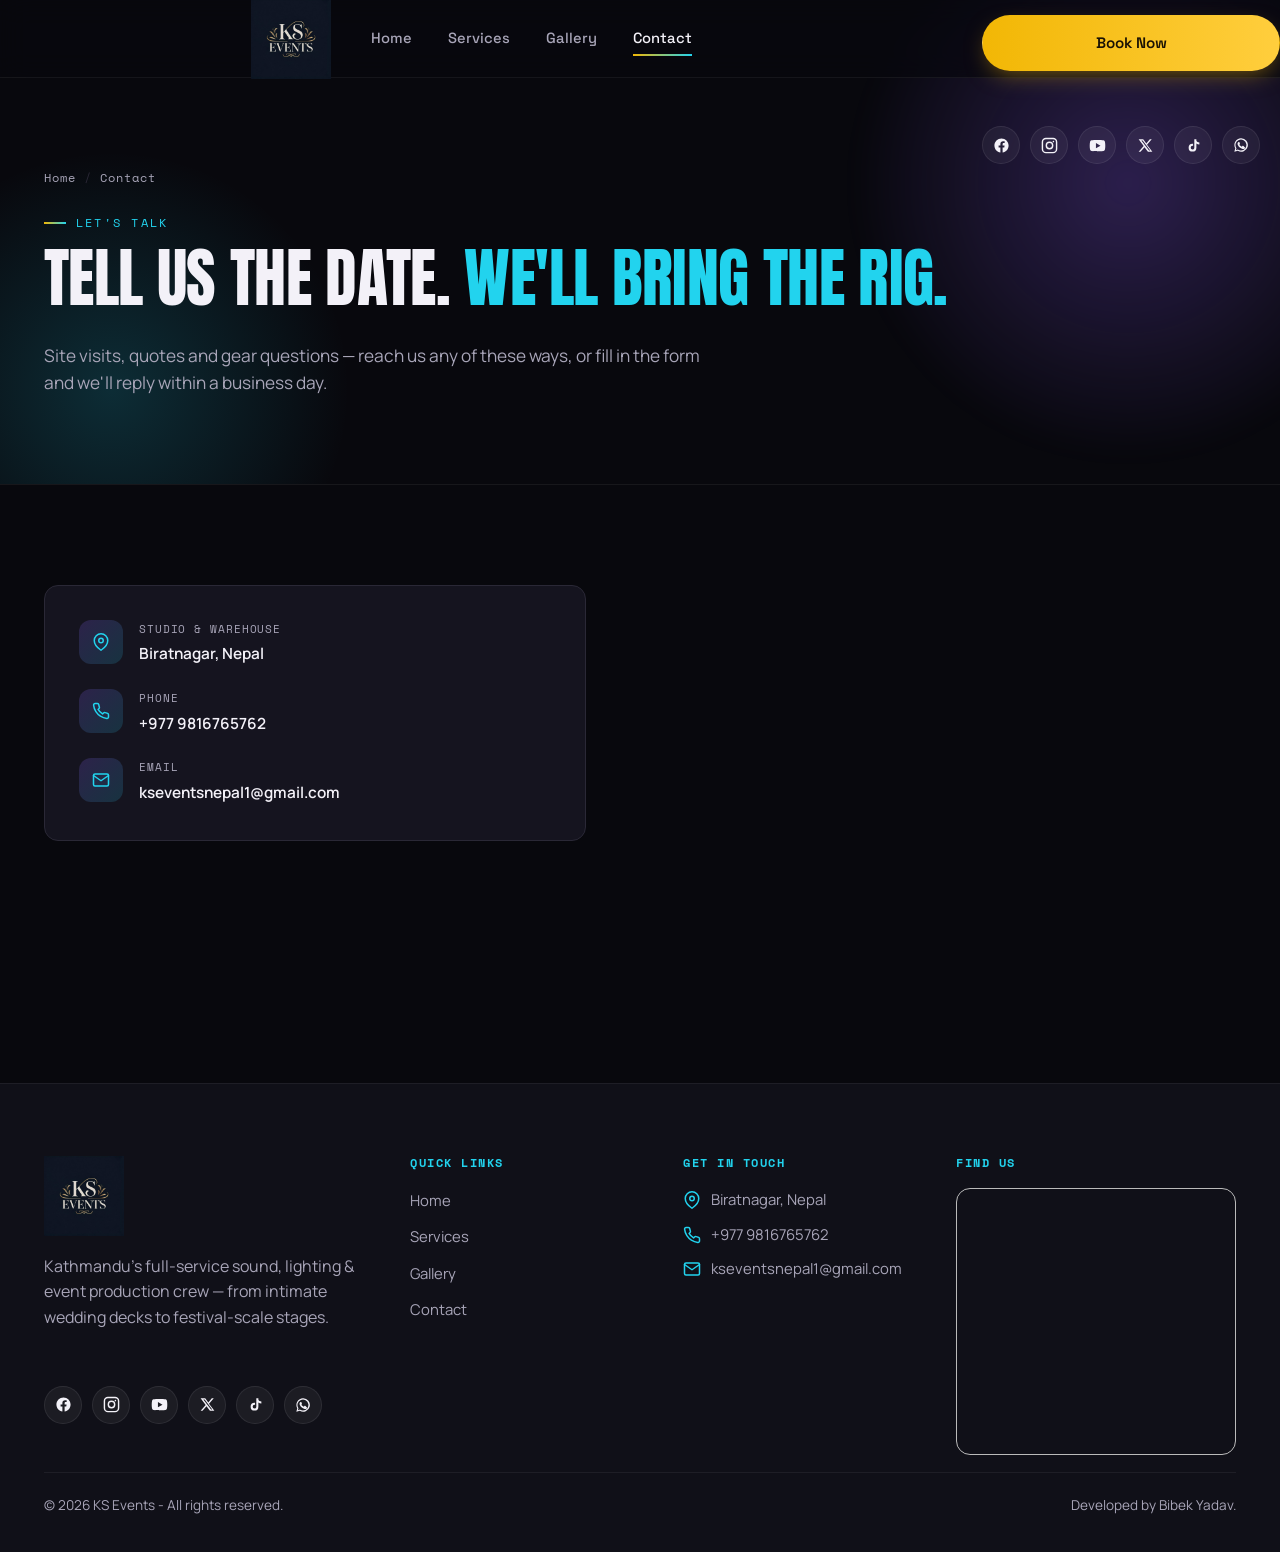
==== contact.html @ 90937ca4 "Add files via upload" ====
<!DOCTYPE html>
<html lang="en">
<head>
<meta charset="UTF-8">
<meta name="viewport" content="width=device-width, initial-scale=1.0">
<title>Contact | KS — Events</title>
<meta name="description" content="Contact KS Sound & Light Co. in Kathmandu for a quote on sound systems, lighting, DJ equipment and stage production.">
<link rel="icon" href="data:image/svg+xml,<svg xmlns=%22http://www.w3.org/2000/svg%22 viewBox=%220 0 24 24%22><rect width=%2224%22 height=%2224%22 rx=%226%22 fill=%22%2308080d%22/><rect x=%224%22 y=%2210%22 width=%222.6%22 height=%224%22 fill=%22%23f2b705%22/><rect x=%228%22 y=%226%22 width=%222.6%22 height=%2212%22 fill=%22%2322d3ee%22/><rect x=%2212%22 y=%228%22 width=%222.6%22 height=%228%22 fill=%22%238b5cf6%22/><rect x=%2216%22 y=%224%22 width=%222.6%22 height=%2216%22 fill=%22%23ec4899%22/></svg>">
<link rel="stylesheet" href="css/style.css">
</head>
<body>
  <header class="site-header">
    <div class="container">
     <a href="index.html" class="logo">
    <img src="assets/ks-events-logo.jpg" alt="KS Events Logo">
</a>
      <nav class="nav-links" aria-label="Primary">
          <a href="index.html">Home</a>
          <a href="services.html">Services</a>
          <a href="gallery.html">Gallery</a>
          <a href="contact.html" class="active">Contact</a>
      </nav>
      <div class="nav-cta">
        <button class="hamburger" aria-label="Toggle menu" aria-expanded="false">
          <span></span><span></span><span></span>
        </button>
      </div>
    </div>
    <div class="mobile-menu" id="mobileMenu">
        <a href="index.html">Home</a>
        <a href="services.html">Services</a>
        <a href="gallery.html">Gallery</a>
        <a href="contact.html" class="active">Contact</a><br><br><br><br>
      <a href="contact.html" class="btn btn-primary btn-block">Book Now</a>
       <div class="social-row">
          <a href="https://www.facebook.com/kseventsnepal" aria-label="Facebook" target="_blank" rel="noopener"><svg viewBox="0 0 24 24" fill="currentColor" width="17" height="17"><path d="M22 12.06C22 6.5 17.52 2 12 2S2 6.5 2 12.06c0 5 3.66 9.15 8.44 9.94v-7.03H7.9v-2.9h2.54V9.85c0-2.5 1.49-3.89 3.78-3.89 1.1 0 2.24.2 2.24.2v2.46h-1.26c-1.24 0-1.63.77-1.63 1.56v1.88h2.78l-.44 2.9h-2.34V22c4.78-.79 8.44-4.94 8.44-9.94z"/></svg></a>
          <a href="https://www.instagram.com/kseventsnepal" aria-label="Instagram" target="_blank" rel="noopener"><svg viewBox="0 0 24 24" fill="none" stroke="currentColor" stroke-width="2" width="17" height="17"><rect x="2" y="2" width="20" height="20" rx="5"/><circle cx="12" cy="12" r="4.5"/><circle cx="17.5" cy="6.5" r="1.1" fill="currentColor" stroke="none"/></svg></a>
          <a href="https://www.youtube.com/@kseventsnepal" aria-label="YouTube" target="_blank" rel="noopener"><svg viewBox="0 0 24 24" fill="currentColor" width="17" height="17"><path d="M22.5 6.7a2.8 2.8 0 0 0-2-2C18.9 4.2 12 4.2 12 4.2s-6.9 0-8.5.5a2.8 2.8 0 0 0-2 2A29.4 29.4 0 0 0 1 12.2a29.4 29.4 0 0 0 .5 5.6 2.8 2.8 0 0 0 2 2c1.6.5 8.5.5 8.5.5s6.9 0 8.5-.5a2.8 2.8 0 0 0 2-2 29.4 29.4 0 0 0 .5-5.6 29.4 29.4 0 0 0-.5-5.5zM9.8 15.9V8.5l6.4 3.7z"/></svg></a>
          <a href="https://x.com/kseventsnepal" aria-label="X / Twitter" target="_blank" rel="noopener"><svg viewBox="0 0 24 24" fill="currentColor" width="15" height="15"><path d="M18.9 2H22l-7.6 8.7L23 22h-7.1l-5.5-7.2L4 22H1l8.1-9.3L1 2h7.3l5 6.6L18.9 2zm-1.2 18h1.9L7.4 4H5.3l12.4 16z"/></svg></a>
          <a href="https://www.tiktok.com/@kseventsnepal" aria-label="TikTok" target="_blank" rel="noopener"><svg viewBox="0 0 24 24" fill="currentColor" width="15" height="15"><path d="M16.6 2h-3.3v13.4c0 1.6-1.3 2.9-2.9 2.9a2.9 2.9 0 0 1-2.9-2.9 2.9 2.9 0 0 1 2.9-2.9c.3 0 .6 0 .9.1V9.3a6.2 6.2 0 0 0-.9-.1A6.2 6.2 0 0 0 4.2 15.4 6.2 6.2 0 0 0 10.4 21.6a6.2 6.2 0 0 0 6.2-6.2V8.8a8.2 8.2 0 0 0 4.8 1.5V7c-2.1 0-4-1.1-4.8-2.6V2z"/></svg></a>
          <a href="https://wa.me/9816765762" aria-label="WhatsApp" target="_blank" rel="noopener"><svg viewBox="0 0 24 24" fill="currentColor" width="16" height="16"><path d="M12 2a10 10 0 0 0-8.6 15L2 22l5.2-1.4A10 10 0 1 0 12 2zm0 18.2a8.2 8.2 0 0 1-4.2-1.1l-.3-.2-3.1.8.8-3-.2-.3a8.2 8.2 0 1 1 7 3.8zm4.5-6.1c-.2-.1-1.5-.7-1.7-.8-.2-.1-.4-.1-.6.1-.2.2-.7.8-.8 1-.1.1-.3.2-.5.1-.2-.1-1-.4-1.9-1.2-.7-.6-1.2-1.4-1.3-1.6-.1-.2 0-.4.1-.5.1-.1.3-.3.4-.5.1-.1.2-.3.2-.4.1-.2 0-.4 0-.5-.1-.1-.6-1.5-.8-2-.2-.5-.4-.4-.6-.4h-.5c-.2 0-.5.1-.7.3-.2.2-1 1-1 2.4s1 2.8 1.1 3c.1.2 2 3 4.8 4.3.7.3 1.2.5 1.6.6.7.2 1.3.2 1.8.1.5-.1 1.5-.6 1.7-1.2.2-.6.2-1.1.2-1.2-.1-.2-.3-.2-.5-.3z"/></svg></a>
          </div>
    </div>
  </header>

  <main>
    <section class="page-hero">
      <div class="container">
        <p class="breadcrumb"><a href="index.html">Home</a><span class="sep">/</span>Contact</p>
        <p class="eyebrow">Let's Talk</p>
        <h1 class="display-xl" style="font-size:clamp(2.2rem,5vw,4rem);">Tell us the date. <span class="accent-2">We'll bring the rig.</span></h1>
        <p class="lede" style="margin-top:18px;">Site visits, quotes and gear questions &mdash; reach us any of these ways, or fill in the form and we'll reply within a business day.</p>
      </div>
    </section>

    <section>
      <div class="container contact-grid">
        <div>
          <div class="contact-info-card">
            <ul class="contact-info-list">
              <li>
                <div class="ci-icon"><svg viewBox="0 0 24 24" fill="none" stroke="currentColor" stroke-width="2" stroke-linecap="round" stroke-linejoin="round" width="18" height="18"><path d="M21 10c0 7-9 13-9 13s-9-6-9-13a9 9 0 0 1 18 0z"/><circle cx="12" cy="10" r="3"/></svg></div>
                <div>
                  <div class="ci-label">Studio &amp; Warehouse</div>
                  <div class="ci-value">Biratnagar, Nepal</div>
                </div>
              </li>
              <li>
                <div class="ci-icon"><svg viewBox="0 0 24 24" fill="none" stroke="currentColor" stroke-width="2" stroke-linecap="round" stroke-linejoin="round" width="18" height="18"><path d="M22 16.92v3a2 2 0 0 1-2.18 2 19.79 19.79 0 0 1-8.63-3.07 19.5 19.5 0 0 1-6-6 19.79 19.79 0 0 1-3.07-8.67A2 2 0 0 1 4.11 2h3a2 2 0 0 1 2 1.72c.127.96.361 1.9.7 2.81a2 2 0 0 1-.45 2.11L8.09 9.91a16 16 0 0 0 6 6l1.27-1.27a2 2 0 0 1 2.11-.45c.91.339 1.85.573 2.81.7A2 2 0 0 1 22 16.92z"/></svg></div>
                <div>
                  <div class="ci-label">Phone</div>
                  <a class="ci-value" href="tel:+9779816765762">+977 9816765762</a>
                </div>
              </li>
              <li>
                <div class="ci-icon"><svg viewBox="0 0 24 24" fill="none" stroke="currentColor" stroke-width="2" stroke-linecap="round" stroke-linejoin="round" width="18" height="18"><rect x="2" y="4" width="20" height="16" rx="2"/><polyline points="22,6 12,13 2,6"/></svg></div>
                <div>
                  <div class="ci-label">Email</div>
                  <a class="ci-value" href="mailto:kseventsnepal1@gmail.com">kseventsnepal1@gmail.com</a>
                </div>
              </li>
              <!--  -->
            </ul>
          </div>
    </section>
  </main>

  <footer class="site-footer">
    <div class="container">
      <div class="footer-grid">
        <div class="footer-brand">
          <a href="index.html" class="logo">
    <img src="assets/ks-events-logo.jpg" alt="KS Events Logo">
</a>
          <p style="margin-top:18px;">Kathmandu's full-service sound, lighting &amp; event production crew — from intimate wedding decks to festival-scale stages.</p>
           <div class="social-row">
          <a href="https://www.facebook.com/kseventsnepal" aria-label="Facebook" target="_blank" rel="noopener"><svg viewBox="0 0 24 24" fill="currentColor" width="17" height="17"><path d="M22 12.06C22 6.5 17.52 2 12 2S2 6.5 2 12.06c0 5 3.66 9.15 8.44 9.94v-7.03H7.9v-2.9h2.54V9.85c0-2.5 1.49-3.89 3.78-3.89 1.1 0 2.24.2 2.24.2v2.46h-1.26c-1.24 0-1.63.77-1.63 1.56v1.88h2.78l-.44 2.9h-2.34V22c4.78-.79 8.44-4.94 8.44-9.94z"/></svg></a>
          <a href="https://www.instagram.com/kseventsnepal" aria-label="Instagram" target="_blank" rel="noopener"><svg viewBox="0 0 24 24" fill="none" stroke="currentColor" stroke-width="2" width="17" height="17"><rect x="2" y="2" width="20" height="20" rx="5"/><circle cx="12" cy="12" r="4.5"/><circle cx="17.5" cy="6.5" r="1.1" fill="currentColor" stroke="none"/></svg></a>
          <a href="https://www.youtube.com/@kseventsnepal" aria-label="YouTube" target="_blank" rel="noopener"><svg viewBox="0 0 24 24" fill="currentColor" width="17" height="17"><path d="M22.5 6.7a2.8 2.8 0 0 0-2-2C18.9 4.2 12 4.2 12 4.2s-6.9 0-8.5.5a2.8 2.8 0 0 0-2 2A29.4 29.4 0 0 0 1 12.2a29.4 29.4 0 0 0 .5 5.6 2.8 2.8 0 0 0 2 2c1.6.5 8.5.5 8.5.5s6.9 0 8.5-.5a2.8 2.8 0 0 0 2-2 29.4 29.4 0 0 0 .5-5.6 29.4 29.4 0 0 0-.5-5.5zM9.8 15.9V8.5l6.4 3.7z"/></svg></a>
          <a href="https://x.com/kseventsnepal" aria-label="X / Twitter" target="_blank" rel="noopener"><svg viewBox="0 0 24 24" fill="currentColor" width="15" height="15"><path d="M18.9 2H22l-7.6 8.7L23 22h-7.1l-5.5-7.2L4 22H1l8.1-9.3L1 2h7.3l5 6.6L18.9 2zm-1.2 18h1.9L7.4 4H5.3l12.4 16z"/></svg></a>
          <a href="https://www.tiktok.com/@kseventsnepal" aria-label="TikTok" target="_blank" rel="noopener"><svg viewBox="0 0 24 24" fill="currentColor" width="15" height="15"><path d="M16.6 2h-3.3v13.4c0 1.6-1.3 2.9-2.9 2.9a2.9 2.9 0 0 1-2.9-2.9 2.9 2.9 0 0 1 2.9-2.9c.3 0 .6 0 .9.1V9.3a6.2 6.2 0 0 0-.9-.1A6.2 6.2 0 0 0 4.2 15.4 6.2 6.2 0 0 0 10.4 21.6a6.2 6.2 0 0 0 6.2-6.2V8.8a8.2 8.2 0 0 0 4.8 1.5V7c-2.1 0-4-1.1-4.8-2.6V2z"/></svg></a>
          <a href="https://wa.me/9816765762" aria-label="WhatsApp" target="_blank" rel="noopener"><svg viewBox="0 0 24 24" fill="currentColor" width="16" height="16"><path d="M12 2a10 10 0 0 0-8.6 15L2 22l5.2-1.4A10 10 0 1 0 12 2zm0 18.2a8.2 8.2 0 0 1-4.2-1.1l-.3-.2-3.1.8.8-3-.2-.3a8.2 8.2 0 1 1 7 3.8zm4.5-6.1c-.2-.1-1.5-.7-1.7-.8-.2-.1-.4-.1-.6.1-.2.2-.7.8-.8 1-.1.1-.3.2-.5.1-.2-.1-1-.4-1.9-1.2-.7-.6-1.2-1.4-1.3-1.6-.1-.2 0-.4.1-.5.1-.1.3-.3.4-.5.1-.1.2-.3.2-.4.1-.2 0-.4 0-.5-.1-.1-.6-1.5-.8-2-.2-.5-.4-.4-.6-.4h-.5c-.2 0-.5.1-.7.3-.2.2-1 1-1 2.4s1 2.8 1.1 3c.1.2 2 3 4.8 4.3.7.3 1.2.5 1.6.6.7.2 1.3.2 1.8.1.5-.1 1.5-.6 1.7-1.2.2-.6.2-1.1.2-1.2-.1-.2-.3-.2-.5-.3z"/></svg></a>
          </div>
        </div>
        <div class="footer-col">
          <h4>Quick Links</h4>
          <ul>
            <li><a href="index.html">Home</a></li>
            <li><a href="services.html">Services</a></li>
            <li><a href="gallery.html">Gallery</a></li>
            <li><a href="contact.html">Contact</a></li>
          </ul>
        </div>
        <div class="footer-col">
          <h4>Get In Touch</h4>
           <ul class="footer-contact">
            <li><svg viewBox="0 0 24 24" fill="none" stroke="currentColor" stroke-width="2" stroke-linecap="round" stroke-linejoin="round" width="18" height="18"><path d="M21 10c0 7-9 13-9 13s-9-6-9-13a9 9 0 0 1 18 0z"/><circle cx="12" cy="10" r="3"/></svg><span>Biratnagar, Nepal</span></li>
            <li><svg viewBox="0 0 24 24" fill="none" stroke="currentColor" stroke-width="2" stroke-linecap="round" stroke-linejoin="round" width="18" height="18"><path d="M22 16.92v3a2 2 0 0 1-2.18 2 19.79 19.79 0 0 1-8.63-3.07 19.5 19.5 0 0 1-6-6 19.79 19.79 0 0 1-3.07-8.67A2 2 0 0 1 4.11 2h3a2 2 0 0 1 2 1.72c.127.96.361 1.9.7 2.81a2 2 0 0 1-.45 2.11L8.09 9.91a16 16 0 0 0 6 6l1.27-1.27a2 2 0 0 1 2.11-.45c.91.339 1.85.573 2.81.7A2 2 0 0 1 22 16.92z"/></svg><span><a href="tel:+977981-6765762">+977 9816765762</a></span></li>
            <li><svg viewBox="0 0 24 24" fill="none" stroke="currentColor" stroke-width="2" stroke-linecap="round" stroke-linejoin="round" width="18" height="18"><rect x="2" y="4" width="20" height="16" rx="2"/><polyline points="22,6 12,13 2,6"/></svg><span><a href="mailto:kseventsnepal1@gmail.com">kseventsnepal1@gmail.com</a></span></li>
          </ul>
        </div>
        <div class="footer-col">
          <h4>Find Us</h4>
          <div class="footer-map">
<iframe src="https://www.google.com/maps/embed?pb=!1m18!1m12!1m3!1d434561.40203248017!2d86.66157128906248!3d26.46418749999999!2m3!1f0!2f0!3f0!3m2!1i1024!2i768!4f13.1!3m3!1m2!1s0x39ef75a3196e18e9%3A0xb4c93effccb5a63e!2sKS%20Events!5e1!3m2!1sen!2sus!4v1784342644510!5m2!1sen!2sus" width="400" height="300" style="border:0;" allowfullscreen="" loading="lazy" referrerpolicy="strict-origin-when-cross-origin"></iframe>          </div>
        </div>
      </div>
      <div class="footer-bottom">
        <p>&copy; <span data-year></span> KS Events - All rights reserved.</p>
        <p>Developed by <a href="https://bibekyadav.com.np" target="_blank" rel="noopener noreferrer">Bibek Yadav</a>.</p>
      </div>
    </div>
  </footer>
  <script src="js/main.js"></script>
  <script>
    document.getElementById('contactSocials').innerHTML = document.querySelector('.mobile-menu .social-row').innerHTML;
  </script>
</body>
</html>
---- css/style.css ----
/* ==========================================================================
   TARANG — Sound & Light Co.
   Design tokens: ink black + electric violet/cyan/gold, waveform signature
   ========================================================================== */

@import url('https://fonts.googleapis.com/css2?family=Anton&family=Space+Grotesk:wght@400;500;600;700&family=Manrope:wght@400;500;600;700;800&family=Space+Mono:wght@400;700&display=swap');

:root {
  /* Color */
  --ink:        #08080d;
  --ink-2:      #101018;
  --surface:    #15141f;
  --surface-2:  #1c1a29;
  --line:       #2a2836;
  --text:       #f3f1f8;
  --text-dim:   #a8a5b8;
  --violet:     #8b5cf6;
  --violet-2:   #b794f6;
  --cyan:       #22d3ee;
  --gold:       #f2b705;
  --pink:       #ec4899;
  --success:    #34d399;

  /* Type */
  --f-display: 'Anton', 'Space Grotesk', sans-serif;
  --f-head:    'Space Grotesk', sans-serif;
  --f-body:    'Manrope', sans-serif;
  --f-mono:    'Space Mono', monospace;

  /* Layout */
  --max-w: 1240px;
  --header-h: 78px;
  --radius: 14px;
  --radius-sm: 8px;

  --ease: cubic-bezier(.22,1,.36,1);
}

* { box-sizing: border-box; }
html { scroll-behavior: smooth; }
body {
  margin: 0;
  background: var(--ink);
  color: var(--text);
  font-family: var(--f-body);
  line-height: 1.6;
  -webkit-font-smoothing: antialiased;
  overflow-x: hidden;
}
img { max-width: 100%; display: block; }
a { color: inherit; text-decoration: none; }
ul { list-style: none; margin: 0; padding: 0; }
h1, h2, h3, h4 { font-family: var(--f-head); font-weight: 700; line-height: 1.12; margin: 0 0 .5em; letter-spacing: -.01em; }
p { margin: 0 0 1em; color: var(--text-dim); }
button { font-family: inherit; cursor: pointer; }

@media (prefers-reduced-motion: reduce) {
  *, *::before, *::after { animation-duration: .001ms !important; animation-iteration-count: 1 !important; transition-duration: .001ms !important; scroll-behavior: auto !important; }
}

:focus-visible {
  outline: 2px solid var(--cyan);
  outline-offset: 3px;
  border-radius: 4px;
}

.container {
  max-width: var(--max-w);
  margin: 0 auto;
  padding: 0 24px;
}
/* Custom Logo */
.logo img {
    width: 80px;
    height: auto;
    display: block;
    object-fit: contain;
}

.eyebrow {
  font-family: var(--f-mono);
  font-size: .78rem;
  letter-spacing: .18em;
  text-transform: uppercase;
  color: var(--cyan);
  display: inline-flex;
  align-items: center;
  gap: 10px;
  margin-bottom: 14px;
}
.eyebrow::before {
  content: '';
  width: 22px;
  height: 2px;
  background: linear-gradient(90deg, var(--gold), var(--cyan));
  display: inline-block;
}

.display-xl {
  font-family: var(--f-display);
  font-weight: 400;
  text-transform: uppercase;
  font-size: clamp(2.6rem, 6.4vw, 5.6rem);
  line-height: .98;
  letter-spacing: -.01em;
}
.display-xl .accent { color: var(--gold); }
.display-xl .accent-2 { color: var(--cyan); }

.section-title {
  font-family: var(--f-display);
  text-transform: uppercase;
  font-weight: 400;
  font-size: clamp(1.9rem, 3.6vw, 3rem);
  margin-bottom: .3em;
}

.lede {
  font-size: 1.08rem;
  color: var(--text-dim);
  max-width: 60ch;
}

/* ---------- Waveform signature divider ---------- */
.waveform {
  display: flex;
  align-items: flex-end;
  gap: 4px;
  height: 26px;
}
.waveform span {
  width: 4px;
  border-radius: 3px;
  background: linear-gradient(180deg, var(--cyan), var(--violet));
  animation: bounce 1.6s ease-in-out infinite;
}
.waveform span:nth-child(1){height:40%;animation-delay:-1.1s}
.waveform span:nth-child(2){height:70%;animation-delay:-0.9s}
.waveform span:nth-child(3){height:100%;animation-delay:-0.7s}
.waveform span:nth-child(4){height:55%;animation-delay:-0.5s}
.waveform span:nth-child(5){height:85%;animation-delay:-0.3s}
.waveform span:nth-child(6){height:35%;animation-delay:-0.1s}
.waveform span:nth-child(7){height:65%;animation-delay:-0.4s}
@keyframes bounce {
  0%, 100% { transform: scaleY(.35); }
  50% { transform: scaleY(1); }
}

.divider-wave {
  width: 100%;
  height: 48px;
  overflow: hidden;
}
.divider-wave svg { width: 100%; height: 100%; display: block; }

/* ---------- Buttons ---------- */
.btn {
  display: inline-flex;
  align-items: center;
  gap: 10px;
  padding: 15px 28px;
  border-radius: 999px;
  font-family: var(--f-head);
  font-weight: 600;
  font-size: .95rem;
  border: 1px solid transparent;
  transition: transform .35s var(--ease), box-shadow .35s var(--ease), background .35s var(--ease), color .35s var(--ease), border-color .35s var(--ease);
  white-space: nowrap;
}
.btn-primary {
  background: linear-gradient(90deg, var(--gold), #ffce3d);
  color: #1a1204;
  box-shadow: 0 8px 24px -8px rgba(242,183,5,.55);
}
.btn-primary:hover { transform: translateY(-2px); box-shadow: 0 12px 30px -8px rgba(242,183,5,.7); }
.btn-outline {
  background: transparent;
  border-color: var(--line);
  color: var(--text);
}
.btn-outline:hover { border-color: var(--cyan); color: var(--cyan); transform: translateY(-2px); }
.btn-ghost {
  background: rgba(255,255,255,.04);
  color: var(--text);
  border-color: rgba(255,255,255,.08);
}
.btn-ghost:hover { border-color: var(--violet-2); color: var(--violet-2); }
.btn-sm { padding: 10px 18px; font-size: .85rem; }
.btn-block { width: 100%; justify-content: center; }

/* ---------- Header / Nav ---------- */
.site-header {
  position: fixed;
  top: 0; left: 0; right: 0;
  z-index: 500;
  height: var(--header-h);
  display: flex;
  align-items: center;
  background: rgba(8,8,13,.7);
  backdrop-filter: blur(14px) saturate(140%);
  -webkit-backdrop-filter: blur(14px) saturate(140%);
  border-bottom: 1px solid rgba(255,255,255,.06);
  transition: background .3s var(--ease), border-color .3s var(--ease);
}
.site-header.is-scrolled {
  background: rgba(8,8,13,.92);
}
.site-header .container {
  display: flex;
  align-items: center;
  justify-content: space-between;
  gap: 24px;
}
.logo {
  display: flex;
  align-items: center;
  gap: 10px;
  font-family: var(--f-display);
  font-size: 1.4rem;
  text-transform: uppercase;
  letter-spacing: .02em;
  color: var(--text);
}
.logo .waveform span { background: linear-gradient(180deg, var(--gold), var(--pink)); }
.logo small {
  display: block;
  font-family: var(--f-mono);
  font-size: .58rem;
  letter-spacing: .22em;
  color: var(--text-dim);
  text-transform: uppercase;
  margin-top: 2px;
}

.nav-links {
  display: flex;
  align-items: center;
  gap: 4px;
}
.nav-links a {
  position: relative;
  padding: 10px 16px;
  font-family: var(--f-head);
  font-weight: 500;
  font-size: .92rem;
  color: var(--text-dim);
  transition: color .25s var(--ease);
}
.nav-links a::after {
  content: '';
  position: absolute;
  left: 16px; right: 16px; bottom: 4px;
  height: 2px;
  background: linear-gradient(90deg, var(--gold), var(--cyan));
  transform: scaleX(0);
  transform-origin: left;
  transition: transform .3s var(--ease);
}
.nav-links a:hover { color: var(--text); }
.nav-links a:hover::after { transform: scaleX(1); }
.nav-links a.active { color: var(--text); }
.nav-links a.active::after { transform: scaleX(1); }

.nav-cta { display: flex; align-items: center; gap: 14px; }

.hamburger {
  display: none;
  flex-direction: column;
  justify-content: center;
  gap: 5px;
  width: 40px;
  height: 40px;
  background: none;
  border: 1px solid var(--line);
  border-radius: 8px;
}
.hamburger span {
  width: 18px;
  height: 2px;
  background: var(--text);
  margin: 0 auto;
  transition: transform .3s var(--ease), opacity .3s var(--ease);
}
.hamburger.is-open span:nth-child(1) { transform: translateY(7px) rotate(45deg); }
.hamburger.is-open span:nth-child(2) { opacity: 0; }
.hamburger.is-open span:nth-child(3) { transform: translateY(-7px) rotate(-45deg); }

/* ---------- Footer ---------- */
.site-footer {
  background: var(--ink-2);
  border-top: 1px solid rgba(255,255,255,.06);
  padding: 72px 0 0;
  margin-top: 120px;
}
.footer-grid {
  display: grid;
  grid-template-columns: 1.4fr 1fr 1fr 1.2fr;
  gap: 40px;
  padding-bottom: 48px;
}
.footer-brand p { max-width: 32ch; }
.footer-col h4 {
  font-family: var(--f-mono);
  text-transform: uppercase;
  letter-spacing: .12em;
  font-size: .78rem;
  color: var(--cyan);
  margin-bottom: 18px;
}
.footer-col ul li { margin-bottom: 11px; }
.footer-col a { color: var(--text-dim); transition: color .2s var(--ease); font-size: .93rem; }
.footer-col a:hover { color: var(--gold); }
.footer-contact li { display: flex; gap: 10px; color: var(--text-dim); font-size: .93rem; margin-bottom: 14px; align-items: flex-start; }
.footer-contact svg { flex-shrink: 0; margin-top: 3px; color: var(--cyan); }

.social-row { display: flex; flex-wrap: wrap; gap: 10px; margin-top: 55px; margin-right: 20px; }
.social-row a {
  width: 38px; height: 38px;
  border-radius: 50%;
  display: flex; align-items: center; justify-content: center;
  background: rgba(255,255,255,.05);
  border: 1px solid rgba(255,255,255,.08);
  color: var(--text);
  transition: all .3s var(--ease);
}
.social-row a:hover {
  background: linear-gradient(135deg, var(--violet), var(--pink));
  border-color: transparent;
  transform: translateY(-3px);
}

.footer-map {
  border-radius: var(--radius);
  overflow: hidden;
  border: 1px solid var(--line);
  filter: grayscale(1) invert(.9) contrast(.85);
  height: 100%;
  min-height: 140px;
}
.footer-map iframe { width: 100%; height: 100%; border: 0; display: block; }

.footer-bottom {
  border-top: 1px solid rgba(255,255,255,.06);
  padding: 22px 0;
  display: flex;
  justify-content: space-between;
  align-items: center;
  flex-wrap: wrap;
  gap: 10px;
  font-size: .85rem;
  color: var(--text-dim);
}
.footer-bottom a { color: var(--text-dim); }
.footer-bottom a:hover { color: var(--cyan); }

/* ---------- Hero / Carousel ---------- */
.hero { position: relative; height: 100vh; min-height: 560px; max-height: 920px; overflow: hidden; }
.carousel { position: relative; width: 100%; height: 100%; }
.carousel-track { position: relative; width: 100%; height: 100%; }
.slide {
  position: absolute; inset: 0;
  opacity: 0;
  visibility: hidden;
  transition: opacity 1s var(--ease);
}
.slide.is-active { opacity: 1; visibility: visible; z-index: 2; }
.slide img { width: 100%; height: 100%; object-fit: cover; }
.slide::after {
  content: '';
  position: absolute; inset: 0;
  background: linear-gradient(180deg, rgba(8,8,13,.35) 0%, rgba(8,8,13,.55) 55%, rgba(8,8,13,.96) 100%);
}

.hero-content {
  position: absolute; z-index: 10; left: 0; right: 0; bottom: 0;
  /* padding: 0 0 100px; */
}
.hero-content .container { max-width: var(--max-w); }
.hero-tag {
  font-family: var(--f-mono);
  color: var(--gold);
  letter-spacing: .2em;
  text-transform: uppercase;
  font-size: .8rem;
  margin-bottom: 18px;
  display: flex;
  align-items: center;
  gap: 12px;
}
.hero-title { max-width: 16ch; margin-bottom: .3em; }
.hero-sub { max-width: 52ch; font-size: 1.1rem; }
.hero-cta { display: flex; gap: 16px; margin-top: 32px; flex-wrap: wrap; }

.carousel-nav {
  position: absolute;
  bottom: 40px;
  right: 24px;
  z-index: 20;
  display: flex;
  align-items: center;
  gap: 18px;
}
.carousel-arrows { display: flex; gap: 10px; }
.carousel-arrow {
  width: 46px; height: 46px;
  border-radius: 50%;
  border: 1px solid rgba(255,255,255,.25);
  background: rgba(8,8,13,.4);
  backdrop-filter: blur(6px);
  color: var(--text);
  display: flex; align-items: center; justify-content: center;
  transition: all .3s var(--ease);
}
.carousel-arrow:hover { background: var(--cyan); color: var(--ink); border-color: var(--cyan); }

.carousel-dots {
  display: flex;
  gap: 10px;
  position: absolute;
  left: 50%;
  bottom: 40px;
  transform: translateX(-50%);
  z-index: 20;
}
.carousel-dot {
  width: 34px; height: 4px;
  border-radius: 4px;
  background: rgba(255,255,255,.25);
  border: 0;
  padding: 0;
  transition: background .3s var(--ease), transform .3s var(--ease);
}
.carousel-dot.is-active { background: linear-gradient(90deg, var(--gold), var(--cyan)); transform: scaleY(1.4); }

.scroll-cue {
  position: absolute;
  left: 24px;
  bottom: 40px;
  z-index: 20;
  display: flex;
  align-items: center;
  gap: 10px;
  color: var(--text-dim);
  font-family: var(--f-mono);
  font-size: .72rem;
  letter-spacing: .12em;
  text-transform: uppercase;
}

/* ---------- Page hero (inner pages) ---------- */
.page-hero {
  position: relative;
  padding: calc(var(--header-h) + 90px) 0 70px;
  overflow: hidden;
  border-bottom: 1px solid rgba(255,255,255,.06);
}
.page-hero::before {
  content: '';
  position: absolute;
  top: -20%; right: -10%;
  width: 560px; height: 560px;
  background: radial-gradient(circle, rgba(139,92,246,.28), transparent 70%);
  filter: blur(10px);
  pointer-events: none;
}
.page-hero::after {
  content: '';
  position: absolute;
  bottom: -30%; left: -10%;
  width: 480px; height: 480px;
  background: radial-gradient(circle, rgba(34,211,238,.18), transparent 70%);
  pointer-events: none;
}
.page-hero .container { position: relative; z-index: 2; }
.breadcrumb {
  font-family: var(--f-mono);
  font-size: .78rem;
  color: var(--text-dim);
  letter-spacing: .08em;
  margin-bottom: 18px;
}
.breadcrumb a:hover { color: var(--cyan); }
.breadcrumb .sep { margin: 0 8px; color: var(--line); }

/* ---------- Sections ---------- */
section { padding: 100px 0; }
.section-head {
  display: flex;
  justify-content: space-between;
  align-items: flex-end;
  gap: 24px;
  margin-bottom: 56px;
  flex-wrap: wrap;
}
.bg-alt { background: var(--ink-2); }

/* About */
.about-grid {
  display: grid;
  grid-template-columns: .9fr 1.1fr;
  gap: 64px;
  align-items: center;
}
.about-visual {
  position: relative;
  aspect-ratio: 4/5;
  border-radius: var(--radius);
  overflow: hidden;
  border: 1px solid var(--line);
}
.about-visual img { width: 100%; height: 100%; object-fit: cover; }
.stat-card {
  position: absolute;
  bottom: -1px; left: -1px;
  background: rgba(8,8,13,.85);
  backdrop-filter: blur(10px);
  border: 1px solid var(--line);
  border-radius: 0 var(--radius) 0 0;
  padding: 22px 26px;
}
.stat-card .num { font-family: var(--f-display); font-size: 2.2rem; color: var(--gold); line-height: 1; }
.stat-card .lbl { font-family: var(--f-mono); font-size: .7rem; text-transform: uppercase; letter-spacing: .1em; color: var(--text-dim); margin-top: 6px; }

.about-copy .check-list { margin-top: 28px; display: grid; gap: 14px; }
.about-copy .check-list li { display: flex; align-items: flex-start; gap: 12px; color: var(--text); font-size: .96rem; }
.about-copy .check-list svg { color: var(--cyan); flex-shrink: 0; margin-top: 3px; }

/* Icon service tiles (home teaser) */
.tile-grid {
  display: grid;
  grid-template-columns: repeat(4, 1fr);
  gap: 22px;
}
.tile {
  background: var(--surface);
  border: 1px solid var(--line);
  border-radius: var(--radius);
  padding: 30px 26px;
  transition: transform .35s var(--ease), border-color .35s var(--ease), background .35s var(--ease);
  position: relative;
  overflow: hidden;
}
.tile::before {
  content: '';
  position: absolute; inset: 0;
  background: linear-gradient(135deg, rgba(139,92,246,.12), transparent 60%);
  opacity: 0;
  transition: opacity .35s var(--ease);
}
.tile:hover { transform: translateY(-6px); border-color: var(--violet); }
.tile:hover::before { opacity: 1; }
.tile-icon {
  width: 54px; height: 54px;
  border-radius: 12px;
  display: flex; align-items: center; justify-content: center;
  background: linear-gradient(135deg, rgba(242,183,5,.16), rgba(34,211,238,.14));
  color: var(--gold);
  margin-bottom: 20px;
  position: relative; z-index: 1;
}
.tile h3 { font-size: 1.08rem; margin-bottom: 8px; position: relative; z-index: 1; }
.tile p { font-size: .89rem; margin-bottom: 14px; position: relative; z-index: 1; }
.tile .tile-link { font-family: var(--f-mono); font-size: .76rem; letter-spacing: .06em; color: var(--cyan); text-transform: uppercase; position: relative; z-index: 1; display: inline-flex; align-items: center; gap: 6px; }
.tile .tile-link svg { transition: transform .3s var(--ease); }
.tile:hover .tile-link svg { transform: translateX(4px); }

/* ===========================
   Testimonials
=========================== */

.testimonial-section{
    padding:80px 0;
    overflow:hidden;
    position:relative;
}

.testimonial-slider{
    overflow:hidden;
    position:relative;
}

.testimonial-track{
    display:flex;
    gap:24px;
    width:max-content;
    animation:testiScroll 28s linear infinite;
}

.testimonial-slider:hover .testimonial-track{
    animation-play-state:paused;
}

.testi-card{
    width:360px;
    background:var(--surface);
    border:1px solid var(--line);
    border-radius:var(--radius);
    padding:30px;
    box-shadow:0 10px 30px rgba(0,0,0,.08);
    flex-shrink:0;
}

.testi-stars{
    color:var(--gold);
    letter-spacing:3px;
    margin-bottom:16px;
    font-size:.95rem;
}

.testi-quote{
    color:var(--text);
    font-size:.96rem;
    line-height:1.7;
    margin-bottom:22px;
}

.testi-person{
    display:flex;
    align-items:center;
    gap:12px;
}

.avatar{
    width:48px;
    height:48px;
    border-radius:50%;
    display:flex;
    align-items:center;
    justify-content:center;
    font-family:var(--f-head);
    font-weight:700;
    font-size:.9rem;
    color:#fff;
    background:linear-gradient(135deg,var(--gold),var(--pink));
    flex-shrink:0;
}

.testi-person .name{
    font-family:var(--f-head);
    font-weight:700;
    font-size:1rem;
    color:#fffcfc;
}

.testi-person .role{
    font-size:.85rem;
    color:#eadf0a;
    font-weight:500;
}

@keyframes testiScroll{
    from{
        transform:translateX(0);
    }
    to{
        transform:translateX(-50%);
    }
}

/* Responsive */

@media (max-width:768px){

    .testi-card{
        width:290px;
    }

    .testimonial-track{
        animation-duration:22s;
    }

}
/* CTA band */
.cta-band {
  position: relative;
  border-radius: 24px;
  padding: 72px 60px;
  overflow: hidden;
  background: linear-gradient(120deg, #1a0e33, #0d1f2e);
  border: 1px solid var(--line);
  text-align: center;
}
.cta-band::before {
  content: '';
  position: absolute; inset: -40%;
  background: radial-gradient(circle at 30% 30%, rgba(242,183,5,.16), transparent 45%),
              radial-gradient(circle at 75% 70%, rgba(34,211,238,.18), transparent 45%);
}
.cta-band > * { position: relative; z-index: 2; }
.cta-band h2 { max-width: 22ch; margin: 0 auto .4em; }
.cta-band p { max-width: 50ch; margin: 0 auto 32px; }
.cta-actions { display: flex; justify-content: center; gap: 16px; flex-wrap: wrap; }

/* ---------- Services page ---------- */
.services-grid {
  display: grid;
  grid-template-columns: repeat(3, 1fr);
  gap: 26px;
}
.service-card {
  background: var(--surface);
  border: 1px solid var(--line);
  border-radius: var(--radius);
  overflow: hidden;
  transition: transform .35s var(--ease), border-color .35s var(--ease);
}
.service-card:hover { transform: translateY(-6px); border-color: var(--cyan); }
.service-media { position: relative; aspect-ratio: 16/10; overflow: hidden; }
.service-media img { width: 100%; height: 100%; object-fit: cover; transition: transform .6s var(--ease); }
.service-card:hover .service-media img { transform: scale(1.08); }
.service-cat {
  position: absolute; top: 14px; left: 14px;
  font-family: var(--f-mono); font-size: .68rem; letter-spacing: .1em; text-transform: uppercase;
  padding: 6px 12px; border-radius: 999px;
  background: rgba(8,8,13,.7); backdrop-filter: blur(6px);
  color: var(--gold);
  border: 1px solid rgba(255,255,255,.12);
}
.service-body { padding: 26px; }
.service-body h3 { font-size: 1.15rem; margin-bottom: 10px; display: flex; align-items: center; gap: 10px; }
.service-body ul { margin-top: 16px; display: grid; gap: 8px; }
.service-body ul li { font-size: .85rem; color: var(--text-dim); display: flex; gap: 8px; align-items: flex-start; }
.service-body ul li svg { color: var(--cyan); flex-shrink: 0; margin-top: 3px; }
.service-foot { display: flex; align-items: center; justify-content: space-between; margin-top: 20px; padding-top: 18px; border-top: 1px solid var(--line); }
.price-tag { font-family: var(--f-mono); color: var(--gold); font-size: .85rem; }

.process-row {
  display: grid;
  grid-template-columns: repeat(4, 1fr);
  gap: 24px;
  margin-top: 20px;
}
.process-step { position: relative; padding-left: 4px; }
.process-num {
  font-family: var(--f-display);
  font-size: 2.6rem;
  color: transparent;
  -webkit-text-stroke: 1.5px var(--line);
  line-height: 1;
  margin-bottom: 14px;
}
.process-step h4 { font-size: 1rem; margin-bottom: 8px; }
.process-step p { font-size: .88rem; }

/* ---------- Gallery ---------- */
.gallery-filters {
  display: flex;
  gap: 10px;
  flex-wrap: wrap;
  margin-bottom: 40px;
}
.filter-btn {
  padding: 10px 20px;
  border-radius: 999px;
  border: 1px solid var(--line);
  background: transparent;
  color: var(--text-dim);
  font-family: var(--f-head);
  font-size: .87rem;
  font-weight: 500;
  transition: all .3s var(--ease);
}
.filter-btn:hover { color: var(--text); border-color: var(--cyan); }
.filter-btn.is-active { background: linear-gradient(90deg, var(--gold), var(--cyan)); color: var(--ink); border-color: transparent; font-weight: 700; }

.masonry {
  column-count: 4;
  column-gap: 18px;
}
.masonry-item {
  break-inside: avoid;
  margin-bottom: 18px;
  border-radius: var(--radius);
  overflow: hidden;
  position: relative;
  border: 1px solid var(--line);
  cursor: zoom-in;
}
.masonry-item img { width: 100%; display: block; transition: transform .5s var(--ease); }
.masonry-item:hover img { transform: scale(1.06); }
.masonry-overlay {
  position: absolute; inset: 0;
  background: linear-gradient(0deg, rgba(8,8,13,.88) 0%, transparent 55%);
  display: flex; align-items: flex-end;
  padding: 18px;
  opacity: 0;
  transition: opacity .35s var(--ease);
}
.masonry-item:hover .masonry-overlay { opacity: 1; }
.masonry-overlay .mo-inner { display: flex; align-items: center; justify-content: space-between; width: 100%; }
.masonry-overlay .cat-pill { font-family: var(--f-mono); font-size: .68rem; letter-spacing: .08em; text-transform: uppercase; color: var(--gold); }
.masonry-overlay .zoom-ic { width: 34px; height: 34px; border-radius: 50%; border: 1px solid rgba(255,255,255,.3); display: flex; align-items: center; justify-content: center; color: #fff; }
.masonry-item.is-hidden { display: none; }

/* Lightbox */
.lightbox {
  position: fixed; inset: 0; z-index: 1000;
  background: rgba(4,4,8,.94);
  display: flex; align-items: center; justify-content: center;
  opacity: 0; visibility: hidden;
  transition: opacity .3s var(--ease), visibility .3s var(--ease);
  padding: 24px;
}
.lightbox.is-open { opacity: 1; visibility: visible; }
.lightbox-inner { position: relative; max-width: 900px; width: 100%; }
.lightbox-inner img { width: 100%; max-height: 78vh; object-fit: contain; border-radius: 10px; border: 1px solid var(--line); }
.lightbox-cap { text-align: center; margin-top: 16px; color: var(--text-dim); font-family: var(--f-mono); font-size: .82rem; }
.lightbox-close, .lightbox-prev, .lightbox-next {
  position: absolute;
  width: 46px; height: 46px; border-radius: 50%;
  background: rgba(255,255,255,.08);
  border: 1px solid rgba(255,255,255,.2);
  color: #fff;
  display: flex; align-items: center; justify-content: center;
  transition: all .3s var(--ease);
}
.lightbox-close:hover, .lightbox-prev:hover, .lightbox-next:hover { background: var(--cyan); color: var(--ink); }
.lightbox-close { top: -60px; right: 0; }
.lightbox-prev { left: -60px; top: 50%; transform: translateY(-50%); }
.lightbox-next { right: -60px; top: 50%; transform: translateY(-50%); }

/* ---------- Blog ---------- */
.blog-grid {
  display: grid;
  grid-template-columns: repeat(2, 1fr);
  gap: 30px;
}
.blog-card {
  background: var(--surface);
  border: 1px solid var(--line);
  border-radius: var(--radius);
  overflow: hidden;
  display: flex;
  flex-direction: column;
  transition: transform .35s var(--ease), border-color .35s var(--ease);
}
.blog-card:hover { transform: translateY(-5px); border-color: var(--violet); }
.blog-media { aspect-ratio: 16/10; overflow: hidden; position: relative; }
.blog-media img { width: 100%; height: 100%; object-fit: cover; transition: transform .6s var(--ease); }
.blog-card:hover .blog-media img { transform: scale(1.07); }
.blog-tag {
  position: absolute; top: 14px; left: 14px;
  font-family: var(--f-mono); font-size: .66rem; letter-spacing: .08em; text-transform: uppercase;
  background: rgba(8,8,13,.7); backdrop-filter: blur(6px);
  padding: 6px 12px; border-radius: 999px; color: var(--cyan);
  border: 1px solid rgba(255,255,255,.12);
}
.blog-body { padding: 26px; display: flex; flex-direction: column; flex: 1; }
.blog-meta { display: flex; gap: 14px; font-family: var(--f-mono); font-size: .74rem; color: var(--text-dim); margin-bottom: 14px; text-transform: uppercase; letter-spacing: .04em; }
.blog-meta span { display: flex; align-items: center; gap: 6px; }
.blog-body h3 { font-size: 1.2rem; margin-bottom: 10px; }
.blog-body p { font-size: .92rem; flex: 1; }
.blog-readmore { display: inline-flex; align-items: center; gap: 8px; font-family: var(--f-head); font-weight: 600; font-size: .88rem; color: var(--gold); margin-top: 16px; }
.blog-readmore svg { transition: transform .3s var(--ease); }
.blog-card:hover .blog-readmore svg { transform: translateX(4px); }

.blog-featured {
  display: grid;
  grid-template-columns: 1.1fr .9fr;
  gap: 40px;
  align-items: center;
  background: var(--surface);
  border: 1px solid var(--line);
  border-radius: 20px;
  overflow: hidden;
  margin-bottom: 60px;
}
.blog-featured .blog-media { aspect-ratio: auto; height: 100%; }
.blog-featured .blog-body { padding: 40px 46px 40px 0; }

.load-more-wrap { display: flex; justify-content: center; margin-top: 56px; }

.pagination { display: flex; justify-content: center; gap: 10px; margin-top: 56px; }
.pagination a, .pagination span {
  width: 42px; height: 42px;
  display: flex; align-items: center; justify-content: center;
  border-radius: 10px;
  border: 1px solid var(--line);
  color: var(--text-dim);
  font-family: var(--f-mono);
  font-size: .85rem;
  transition: all .25s var(--ease);
}
.pagination a:hover { border-color: var(--cyan); color: var(--cyan); }
.pagination .is-current { background: var(--gold); color: var(--ink); border-color: var(--gold); font-weight: 700; }

/* ---------- Contact ---------- */
.contact-grid {
  display: grid;
  grid-template-columns: 1fr 1.2fr;
}
.contact-info-card {
  background: var(--surface);
  border: 1px solid var(--line);
  border-radius: var(--radius);
  padding: 34px;
  margin-bottom: 22px;
}
.contact-info-list li { display: flex; gap: 16px; margin-bottom: 22px; align-items: flex-start; }
.contact-info-list li:last-child { margin-bottom: 0; }
.contact-info-list .ci-icon {
  width: 44px; height: 44px; border-radius: 12px; flex-shrink: 0;
  display: flex; align-items: center; justify-content: center;
  background: linear-gradient(135deg, rgba(139,92,246,.2), rgba(34,211,238,.16));
  color: var(--cyan);
}
.contact-info-list .ci-label { font-family: var(--f-mono); font-size: .7rem; text-transform: uppercase; letter-spacing: .08em; color: var(--text-dim); margin-bottom: 4px; }
.contact-info-list .ci-value { color: var(--text); font-weight: 600; font-size: .96rem; }
.contact-info-list a.ci-value:hover { color: var(--gold); }

.hours-list li { display: flex; justify-content: space-between; font-size: .9rem; padding: 9px 0; border-bottom: 1px dashed var(--line); color: var(--text-dim); }
.hours-list li:last-child { border-bottom: 0; }
.hours-list li span:last-child { color: var(--text); font-weight: 600; }


.map-embed {
  border-radius: var(--radius);
  overflow: hidden;
  border: 1px solid var(--line);
  aspect-ratio: 16/8;
  margin-top: 60px;
  filter: grayscale(1) invert(.9) contrast(.85);
}
.map-embed iframe { width: 100%; height: 100%; border: 0; display: block; }

/* ---------- Utility ---------- */
.text-center { text-align: center; }
.mt-0 { margin-top: 0; }

/* ==========================================================================
   Responsive
   ========================================================================== */
@media (max-width: 1080px) {
  .tile-grid { grid-template-columns: repeat(2, 1fr); }
  .services-grid { grid-template-columns: repeat(2, 1fr); }
  .testi-row { grid-template-columns: 1fr; }
  .process-row { grid-template-columns: repeat(2, 1fr); }
  .footer-grid { grid-template-columns: 1fr 1fr; }
  .masonry { column-count: 3; }
  .about-grid { grid-template-columns: 1fr; }
  .about-visual { aspect-ratio: 16/9; }
  .blog-featured { grid-template-columns: 1fr; }
  .blog-featured .blog-media { aspect-ratio: 16/9; }
  .blog-featured .blog-body { padding: 34px; }
}

@media (max-width: 860px) {
  .nav-links, .nav-cta .btn-outline { display: none; }
  .hamburger { display: flex; }
  .site-header .nav-cta { gap: 10px; }

  .mobile-menu {
    position: fixed;
    top: var(--header-h); left: 0; right: 0; bottom: 0;
    background: rgba(8,8,13,.98);
    backdrop-filter: blur(10px);
    z-index: 400;
    padding: 30px 24px;
    transform: translateX(100%);
    transition: transform .4s var(--ease);
    overflow-y: auto;
  }
  .mobile-menu.is-open { transform: translateX(0); }
  .mobile-menu a {
    display: block;
    font-family: var(--f-head);
    font-size: 1.4rem;
    padding: 16px 4px;
    border-bottom: 1px solid var(--line);
    color: var(--text-dim);
  }
  .mobile-menu a.active { color: var(--gold); }
  .mobile-menu .btn { margin-top: 26px; }
  .mobile-menu .social-row { margin-top: 40px; }

  .contact-grid { grid-template-columns: 1fr; }
  .form-row { grid-template-columns: 1fr; }
  .blog-grid { grid-template-columns: 1fr; }
  .masonry { column-count: 2; }
  section { padding: 72px 0; }
  .cta-band { padding: 52px 28px; }
}

@media (max-width: 640px) {
  .tile-grid { grid-template-columns: 1fr; }
  .services-grid { grid-template-columns: 1fr; }
  .process-row { grid-template-columns: 1fr; }
  .footer-grid { grid-template-columns: 1fr; gap: 32px; }
  .masonry { column-count: 2; column-gap: 12px; }
  .masonry-item { margin-bottom: 12px; }
  .hero-content { padding-bottom: 120px; }
  .hero-cta { flex-direction: column; align-items: stretch; }
  .hero-cta .btn { justify-content: center; }
  .carousel-nav { right: 16px; bottom: 128px; }
  .carousel-dots { bottom: 128px; left: 16px; right: 16px; transform: none; justify-content: center; }
  .scroll-cue { display: none; }
  .lightbox-prev { left: 8px; }
  .lightbox-next { right: 8px; }
  .lightbox-close { top: -50px; right: 0; }
  .section-head { flex-direction: column; align-items: flex-start; }
  .display-xl { font-size: clamp(2.1rem, 9vw, 3rem); }
}
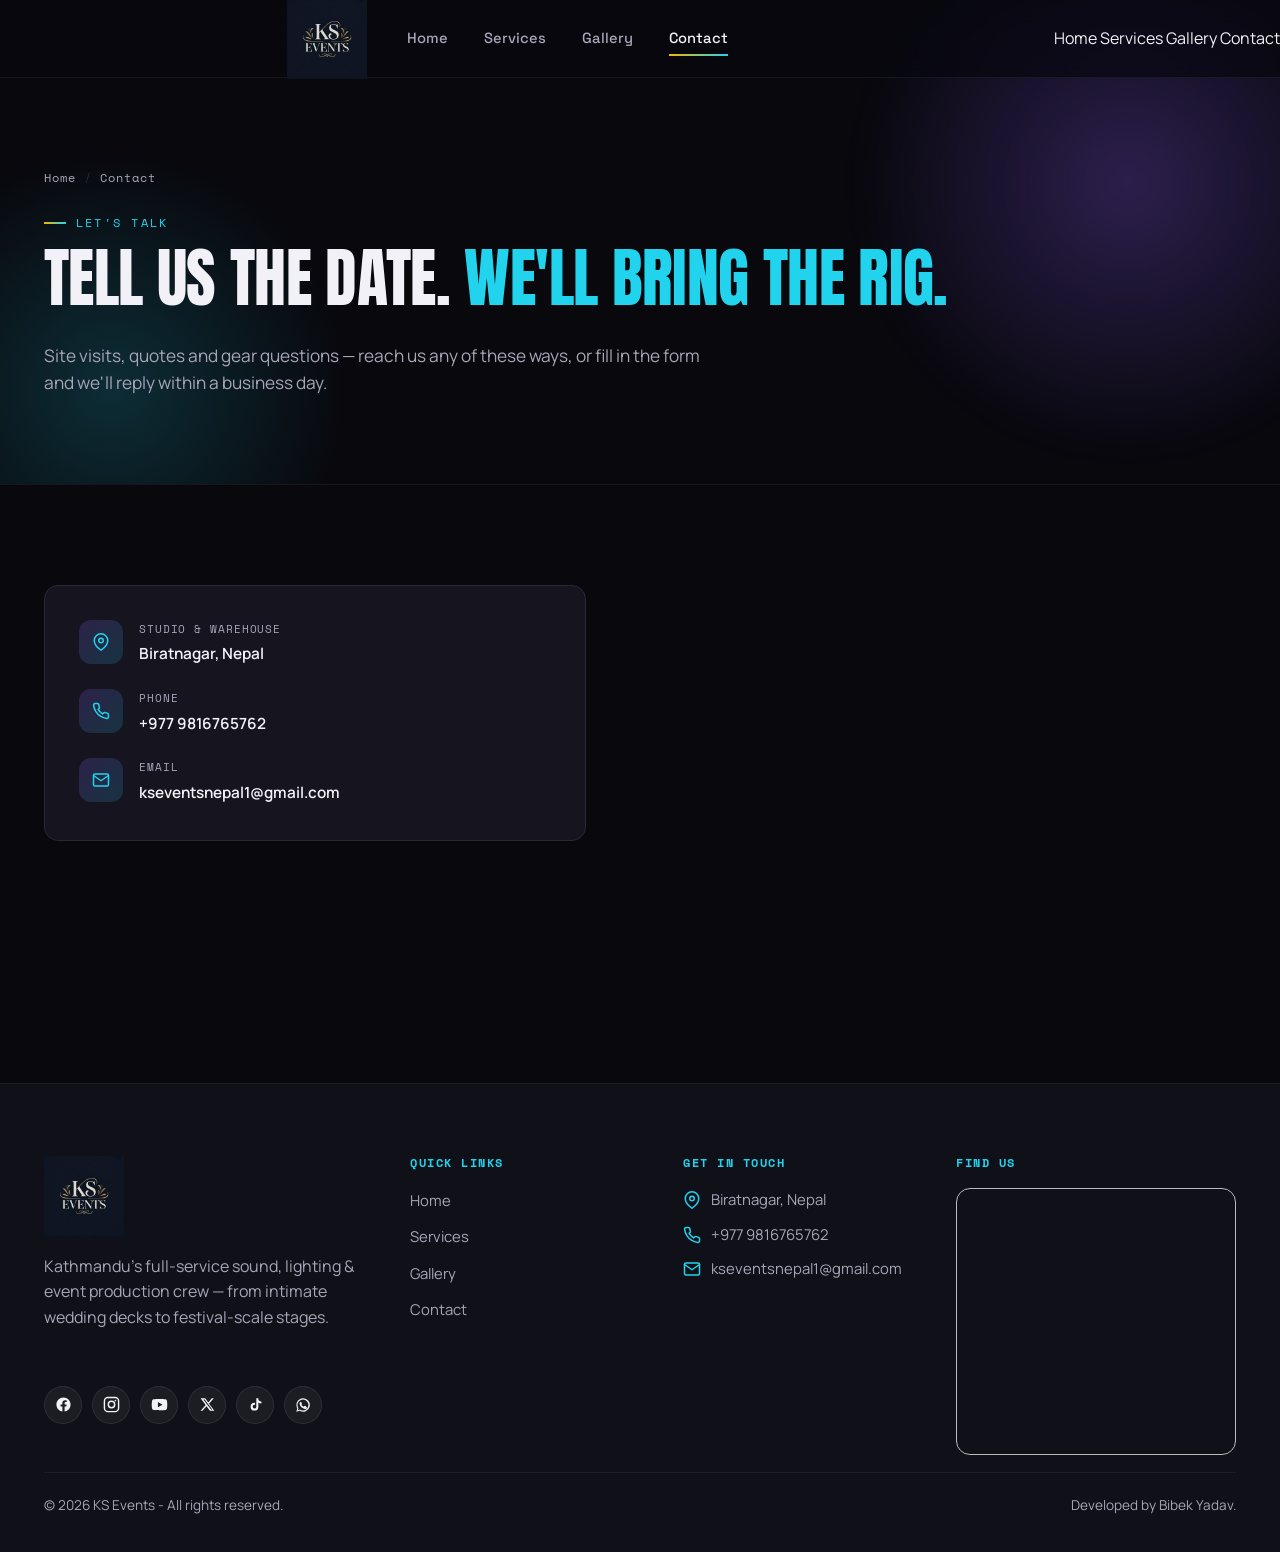
==== commit 0571643a: "Update contact.html" ====
--- a/contact.html
+++ b/contact.html
@@ -9,39 +9,44 @@
 <link rel="stylesheet" href="css/style.css">
 </head>
 <body>
-  <header class="site-header">
+   <header class="site-header">
     <div class="container">
-     <a href="index.html" class="logo">
-    <img src="assets/ks-events-logo.jpg" alt="KS Events Logo">
-</a>
-      <nav class="nav-links" aria-label="Primary">
-          <a href="index.html">Home</a>
-          <a href="services.html">Services</a>
-          <a href="gallery.html">Gallery</a>
-          <a href="contact.html" class="active">Contact</a>
-      </nav>
-      <div class="nav-cta">
-        <button class="hamburger" aria-label="Toggle menu" aria-expanded="false">
-          <span></span><span></span><span></span>
-        </button>
-      </div>
+
+        <!-- Logo -->
+        <a href="index.html" class="logo">
+            <img src="assets/ks-events-logo.jpg" alt="KS Events Logo">
+        </a>
+
+        <!-- Desktop Navigation -->
+        <nav class="nav-links" aria-label="Primary">
+            <a href="index.html">Home</a>
+      <a href="services.html">Services</a>
+      <a href="gallery.html">Gallery</a>
+      <a href="contact.html" class="active">Contact</a>
+        </nav>
+
+        <!-- Desktop Right Side -->
+        <div class="nav-cta">
+
+            <!-- Hamburger -->
+            <button class="hamburger" aria-label="Toggle menu" aria-expanded="false">
+                <span></span>
+                <span></span>
+                <span></span>
+            </button>
+
+        </div>
+
     </div>
+
+    <!-- Mobile Menu -->
     <div class="mobile-menu" id="mobileMenu">
-        <a href="index.html">Home</a>
-        <a href="services.html">Services</a>
-        <a href="gallery.html">Gallery</a>
-        <a href="contact.html" class="active">Contact</a><br><br><br><br>
-      <a href="contact.html" class="btn btn-primary btn-block">Book Now</a>
-       <div class="social-row">
-          <a href="https://www.facebook.com/kseventsnepal" aria-label="Facebook" target="_blank" rel="noopener"><svg viewBox="0 0 24 24" fill="currentColor" width="17" height="17"><path d="M22 12.06C22 6.5 17.52 2 12 2S2 6.5 2 12.06c0 5 3.66 9.15 8.44 9.94v-7.03H7.9v-2.9h2.54V9.85c0-2.5 1.49-3.89 3.78-3.89 1.1 0 2.24.2 2.24.2v2.46h-1.26c-1.24 0-1.63.77-1.63 1.56v1.88h2.78l-.44 2.9h-2.34V22c4.78-.79 8.44-4.94 8.44-9.94z"/></svg></a>
-          <a href="https://www.instagram.com/kseventsnepal" aria-label="Instagram" target="_blank" rel="noopener"><svg viewBox="0 0 24 24" fill="none" stroke="currentColor" stroke-width="2" width="17" height="17"><rect x="2" y="2" width="20" height="20" rx="5"/><circle cx="12" cy="12" r="4.5"/><circle cx="17.5" cy="6.5" r="1.1" fill="currentColor" stroke="none"/></svg></a>
-          <a href="https://www.youtube.com/@kseventsnepal" aria-label="YouTube" target="_blank" rel="noopener"><svg viewBox="0 0 24 24" fill="currentColor" width="17" height="17"><path d="M22.5 6.7a2.8 2.8 0 0 0-2-2C18.9 4.2 12 4.2 12 4.2s-6.9 0-8.5.5a2.8 2.8 0 0 0-2 2A29.4 29.4 0 0 0 1 12.2a29.4 29.4 0 0 0 .5 5.6 2.8 2.8 0 0 0 2 2c1.6.5 8.5.5 8.5.5s6.9 0 8.5-.5a2.8 2.8 0 0 0 2-2 29.4 29.4 0 0 0 .5-5.6 29.4 29.4 0 0 0-.5-5.5zM9.8 15.9V8.5l6.4 3.7z"/></svg></a>
-          <a href="https://x.com/kseventsnepal" aria-label="X / Twitter" target="_blank" rel="noopener"><svg viewBox="0 0 24 24" fill="currentColor" width="15" height="15"><path d="M18.9 2H22l-7.6 8.7L23 22h-7.1l-5.5-7.2L4 22H1l8.1-9.3L1 2h7.3l5 6.6L18.9 2zm-1.2 18h1.9L7.4 4H5.3l12.4 16z"/></svg></a>
-          <a href="https://www.tiktok.com/@kseventsnepal" aria-label="TikTok" target="_blank" rel="noopener"><svg viewBox="0 0 24 24" fill="currentColor" width="15" height="15"><path d="M16.6 2h-3.3v13.4c0 1.6-1.3 2.9-2.9 2.9a2.9 2.9 0 0 1-2.9-2.9 2.9 2.9 0 0 1 2.9-2.9c.3 0 .6 0 .9.1V9.3a6.2 6.2 0 0 0-.9-.1A6.2 6.2 0 0 0 4.2 15.4 6.2 6.2 0 0 0 10.4 21.6a6.2 6.2 0 0 0 6.2-6.2V8.8a8.2 8.2 0 0 0 4.8 1.5V7c-2.1 0-4-1.1-4.8-2.6V2z"/></svg></a>
-          <a href="https://wa.me/9816765762" aria-label="WhatsApp" target="_blank" rel="noopener"><svg viewBox="0 0 24 24" fill="currentColor" width="16" height="16"><path d="M12 2a10 10 0 0 0-8.6 15L2 22l5.2-1.4A10 10 0 1 0 12 2zm0 18.2a8.2 8.2 0 0 1-4.2-1.1l-.3-.2-3.1.8.8-3-.2-.3a8.2 8.2 0 1 1 7 3.8zm4.5-6.1c-.2-.1-1.5-.7-1.7-.8-.2-.1-.4-.1-.6.1-.2.2-.7.8-.8 1-.1.1-.3.2-.5.1-.2-.1-1-.4-1.9-1.2-.7-.6-1.2-1.4-1.3-1.6-.1-.2 0-.4.1-.5.1-.1.3-.3.4-.5.1-.1.2-.3.2-.4.1-.2 0-.4 0-.5-.1-.1-.6-1.5-.8-2-.2-.5-.4-.4-.6-.4h-.5c-.2 0-.5.1-.7.3-.2.2-1 1-1 2.4s1 2.8 1.1 3c.1.2 2 3 4.8 4.3.7.3 1.2.5 1.6.6.7.2 1.3.2 1.8.1.5-.1 1.5-.6 1.7-1.2.2-.6.2-1.1.2-1.2-.1-.2-.3-.2-.5-.3z"/></svg></a>
-          </div>
+     <a href="index.html">Home</a>
+      <a href="services.html">Services</a>
+      <a href="gallery.html">Gallery</a>
+      <a href="contact.html" class="active">Contact</a>
     </div>
-  </header>
+</header>
 
   <main>
     <section class="page-hero">
